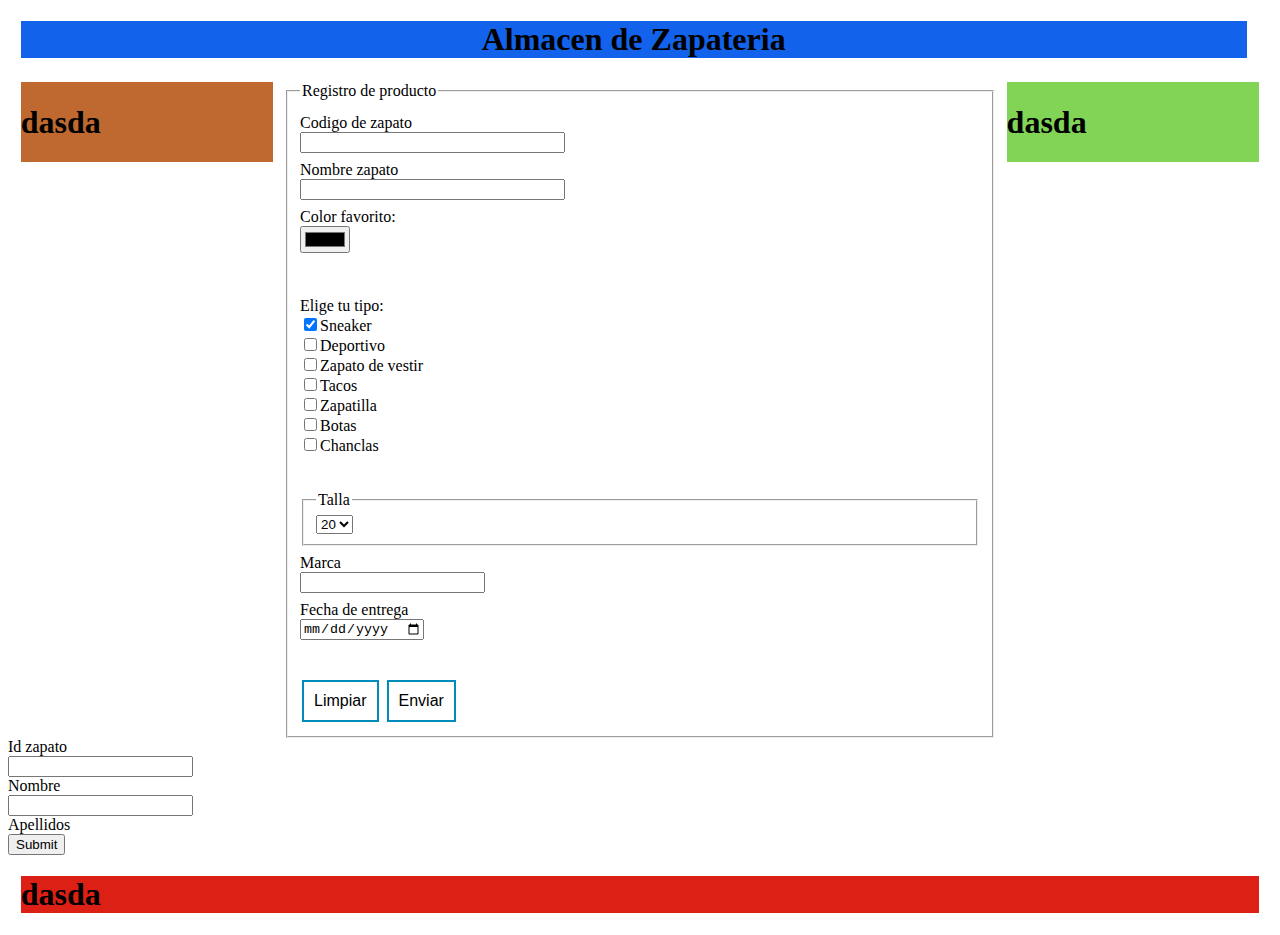
==== index.html @ 8309de7c "Add files via upload" ====
<!DOCTYPE html>
<html lang="es">
<head>
	<meta charset="UTF-8">
	<title>Almacen de Zaapateria</title>
	<link rel="shortcut icon" href="Recursos/RelojAIcono.png" type="image/x-icon"> <!-- Icono en pestaña -->
	<link rel="stylesheet" href="./Css/estilos.css">
</head>

<body>

    <div class="nav">
        <h1>Almacen de Zapateria</h1>
    </div>

    <div class="sectionD">
        <h1>dasda</h1>
    </div>

    <div class="sectionI">
        <h1>dasda</h1>
       
    </div>

    <div class="sidebar">
        <head>
            <meta charset="utf-8">
            <meta name="description" content="MAMH">
            <meta name="keywords" content="">
            <meta name="viewport" content="width=device-width, initial-scale=1.0">
            <title></title>
            <style>
               
            </style>
        
          </head>
        <body>
            <form class="form" action="/action_page.php" method="get" target="_blank">
                <fieldset>
                <legend>Registro de producto</legend>
                
                <label for="codigo">Codigo de zapato</label>
                <input type="text"  id="codigo" name="codigo" size ="30"/>

                <label for="nombre">Nombre zapato</label>
                <input type="text"  id="nombre" name="nombre" size ="30"/>

                <label for="txtColor">Color favorito:</label>
			<input type="color" id="txtColor" name="txtColor"/><br/>
        
            <br>
              <br>

              <label>
                  Elige tu tipo: <br>
                  <input type="checkbox" value="sneaker" checked>Sneaker <br>
                  <input type="checkbox" value="deportivo">Deportivo <br>
                  <input type="checkbox" value="zapato de vestir">Zapato de vestir <br>
                  <input type="checkbox" value="tacos">Tacos <br>
                  <input type="checkbox" value="zapatilla">Zapatilla <br>
                  <input type="checkbox" value="botas">Botas <br>
                  <input type="checkbox" value="chanclas">Chanclas <br>
              </label>

              <br>



              <br>
        
        
            <fieldset>
                <legend>Talla</legend>
                <select class="tipo" name="tipo">
                    <option value="19">19</option>
                    <option value="20" selected>20</option>
                    <option value="21">21</option>
                    <option value="22">22</option>
                    <option value="23">23</option>
                    <option value="24">24</option>
                    <option value="25">25</option>
                    <option value="26">26</option>
                    <option value="27">27</option>
                    <option value="28">28</option>
                    <option value="29">29</option>
                </select>
            </fieldset>

        
                <label for="contrasena">Marca</label>
                <input type="password" id="contrasena" name="password"/><br>

                <label for="contrasena">Fecha de entrega</label>
                <input type="date" name="fecha" value=""> <br><br><br>
        
        <div>
            <button type="submit" class="boton1" form="form1" value="enviar"><span>Limpiar</span></button>
            <!--disabled-->

            <button type="submit" class="boton1" form="form1" value="enviar"><span>Enviar</span></button>

        </div>
               
                </fieldset>
              </form>

              <FORM METHOD="POST" ACTION="Datos.html">
                
                Id zapato<br>
                <INPUT TYPE="TEXT" NAME="codigo"><br>
                
                Nombre<br>
                <INPUT TYPE="TEXT" NAME="nombre"><br>
                    
                Apellidos<br>
                <INPUT TYPE="SUBMIT">
                </FORM>
                
          </body>
    </div>


    <div class="footer">
        <h1>dasda</h1>
    </div>
</body>
</html>
---- Css/estilos.css ----
.nav,
.sectionD,
.sectionI,
.siderbar,
.footer {
 margin: 0 1% 24px 1%;
 background-color: black;
}

.nav {
 width: 97%;
 clear: both;
 background-color: rgb(19, 98, 235);
 text-align: center;
}

.sectionD {
 float: right;
 width: 20%;
 height: max-content;
 background-color: rgb(130, 212, 86);
}

.sectionI {
    float: left;
    width: 20%;
    height: 100%;
    background-color: rgb(191, 104, 47);
   }

.siderbar {
 float: right;
 width: 30%;
 background-color: rgb(253, 18, 245);
}

.footer {
 clear: both;
 margin-bottom: 0;
 background-color: rgb(221, 32, 22);
}






.boton1 {
    background-color: #4CAF50;
    border: none;
    color: white;
    padding: 10px ;
    text-align: center;
    text-decoration: none;
    display: inline-block;
    font-size: 16px;
    margin: 4px 2px;
    -webkit-transition-duration: 0.4s; /* Safari */
    transition-duration: 0.4s;
    cursor: pointer;
    background-color: white;
    color: black;
    border: 2px solid #008CBA;
}

    .boton1:hover span{
      padding-right: 50px;
      box-shadow: 0 12px 16px 0 rgba(0,0,0,0.24), 0 17px 50px 0 rgba(0,0,0,0.19);
    }

      .boton1 span {
        cursor: pointer;
        display: inline-block;
        position: relative;
        transition: 0.5s;
      }

      .boton1 span:after {
        content: '\00bb';
        position: absolute;
        opacity: 0;
        top: 0;
        right: -20px;
        transition: 0.5s;
      }

      .boton1:hover span:after {
        opacity: 1;
        right: 0;
      }

      label {
        display: block;
        margin: .5em 0 0 0;
        }

      .btn {
        display: block;
        margin: 1em 0;
        }
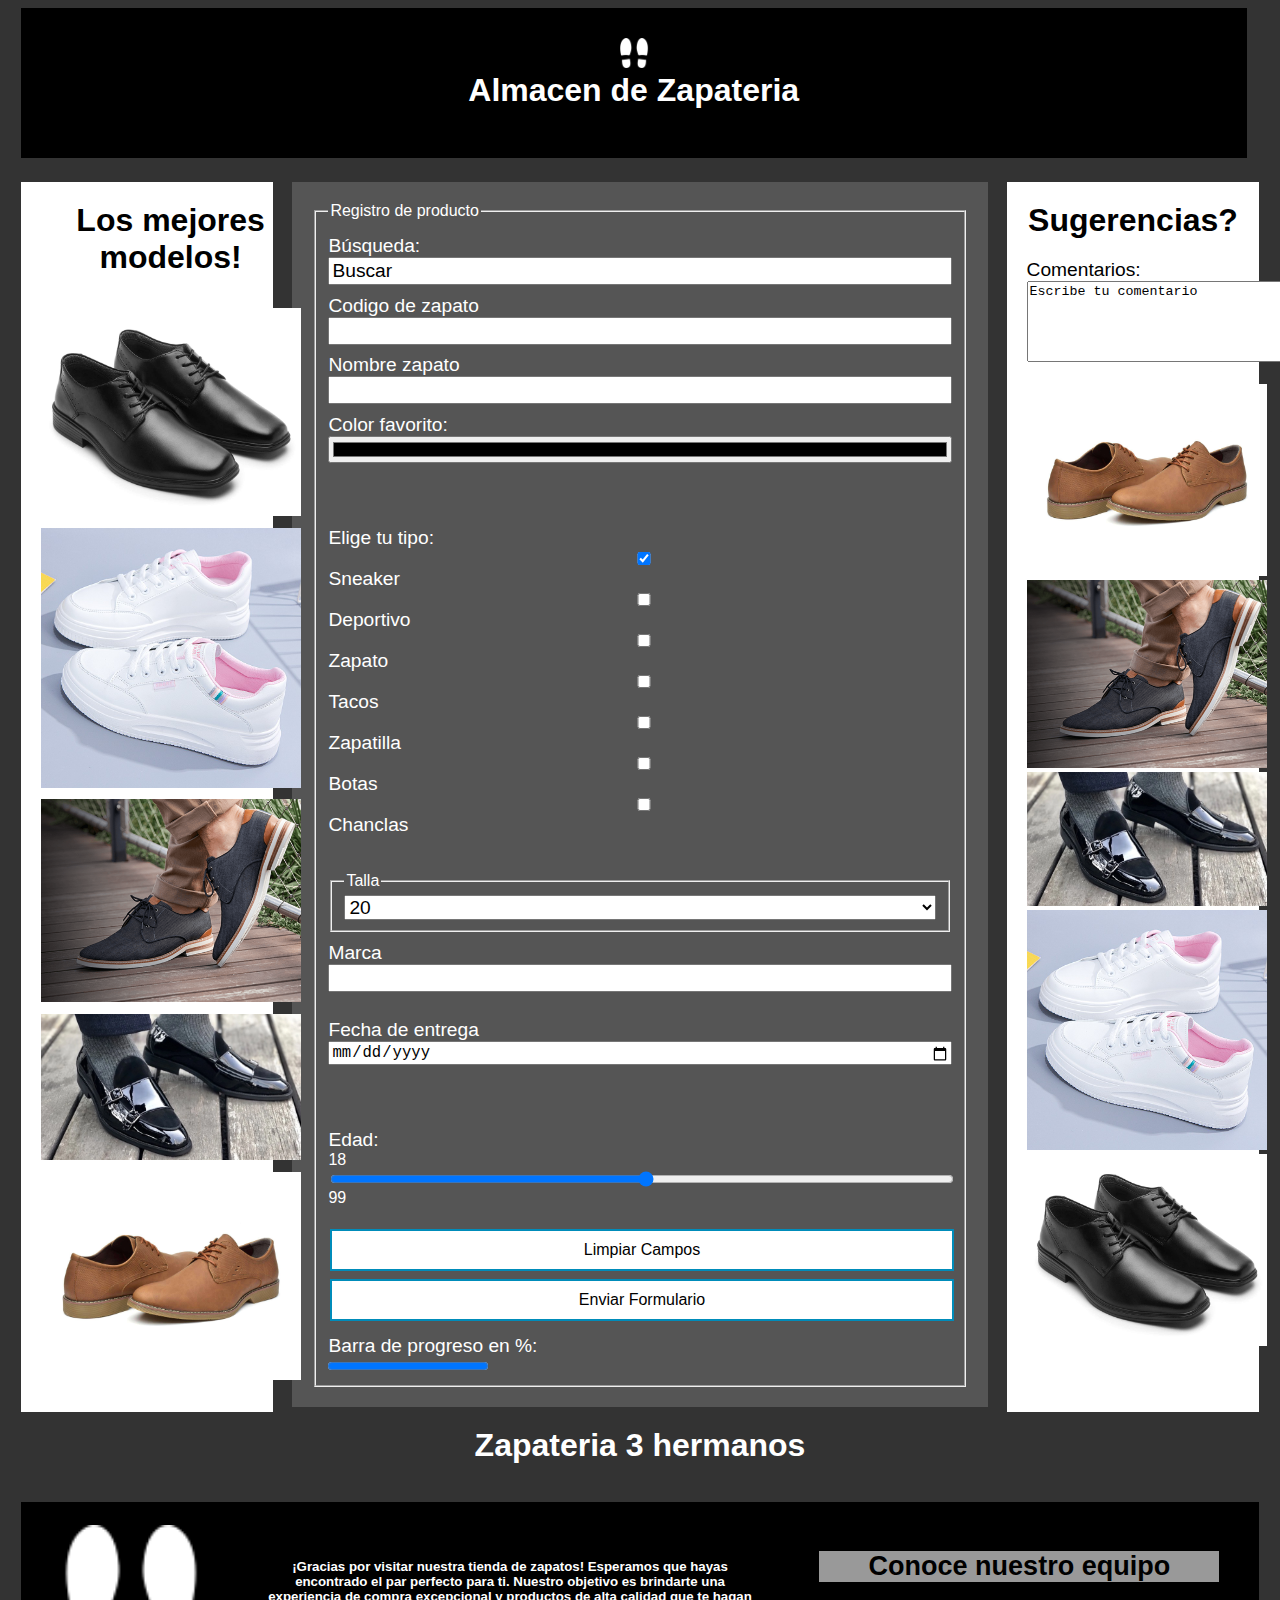
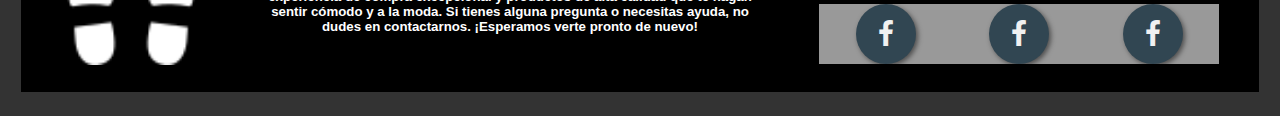
==== commit 53f6e27b: "Add files via upload" ====
--- a/index.html
+++ b/index.html
@@ -2,29 +2,52 @@
 <html lang="es">
 <head>
 	<meta charset="UTF-8">
-	<title>Almacen de Zaapateria</title>
+	<title>Almacen de Zapateria</title>
 	<link rel="shortcut icon" href="Recursos/RelojAIcono.png" type="image/x-icon"> <!-- Icono en pestaña -->
 	<link rel="stylesheet" href="./Css/estilos.css">
+    <link rel="stylesheet" href="https://stackpath.bootstrapcdn.com/font-awesome/4.7.0/css/font-awesome.min.css"> <!--Link ruta absoluta (Icons)-->
 </head>
 
+
+
+
+
 <body>
-
     <div class="nav">
+        <img width="30" src="./Img/zapato.png" alt="Foto Zapato">
         <h1>Almacen de Zapateria</h1>
     </div>
 
+       <div class="sectionI">
+        <h1>Los mejores modelos!</h1>
+        <img width="260" src="./Img/zapato1.jpg" alt="Foto Zapato">
+        <img width="260" src="./Img/zapato2.jpeg" alt="Foto Zapato">
+        <img width="260" src="./Img/zapato3.png" alt="Foto Zapato">
+        <img width="260" src="./Img/zapato4.webp" alt="Foto Zapato">
+        <img width="260" src="./Img/zapato5.jpg" alt="Foto Zapato">
+
+       
+    </div>
+    
     <div class="sectionD">
-        <h1>dasda</h1>
+        <h1>Sugerencias?</h1>
+
+        
+            <label for="txtComent">Comentarios: </label>
+            <textarea id="idComent" name="txtComent" cols="32" rows="5">Escribe tu comentario</textarea><br><br>
+
+            <img width="240" src="./Img/zapato5.jpg" alt="Foto Zapato">
+            <img width="240" src="./Img/zapato3.png" alt="Foto Zapato">
+            <img width="240" src="./Img/zapato4.webp" alt="Foto Zapato">
+            <img width="240" src="./Img/zapato2.jpeg" alt="Foto Zapato">
+            <img width="240" src="./Img/zapato1.jpg" alt="Foto Zapato">
+    
     </div>
 
-    <div class="sectionI">
-        <h1>dasda</h1>
-       
-    </div>
 
     <div class="sidebar">
         <head>
-            <meta charset="utf-8">
+            <meta charset="utf-8"> 
             <meta name="description" content="MAMH">
             <meta name="keywords" content="">
             <meta name="viewport" content="width=device-width, initial-scale=1.0">
@@ -33,95 +56,112 @@
                
             </style>
         
-          </head>
+       </head>
+     
         <body>
-            <form class="form" action="/action_page.php" method="get" target="_blank">
+             <form action="enviar.php" method="post">
                 <fieldset>
                 <legend>Registro de producto</legend>
+
+               
+                <label for="txtBusca">B&uacute;squeda: </label>
+                <input type="search" id="idBusqueda" name="txtBusqueda" value="Buscar">
+             
                 
                 <label for="codigo">Codigo de zapato</label>
-                <input type="text"  id="codigo" name="codigo" size ="30"/>
+                <input type="text"  name="codigo" size ="30"/>
 
                 <label for="nombre">Nombre zapato</label>
-                <input type="text"  id="nombre" name="nombre" size ="30"/>
+                <input type="text"   name="nombre" size ="30"/>
 
                 <label for="txtColor">Color favorito:</label>
-			<input type="color" id="txtColor" name="txtColor"/><br/>
+			<input type="color" name="color" /><br/>
         
             <br>
               <br>
-
               <label>
                   Elige tu tipo: <br>
-                  <input type="checkbox" value="sneaker" checked>Sneaker <br>
-                  <input type="checkbox" value="deportivo">Deportivo <br>
-                  <input type="checkbox" value="zapato de vestir">Zapato de vestir <br>
-                  <input type="checkbox" value="tacos">Tacos <br>
-                  <input type="checkbox" value="zapatilla">Zapatilla <br>
-                  <input type="checkbox" value="botas">Botas <br>
-                  <input type="checkbox" value="chanclas">Chanclas <br>
-              </label>
+                  <input type="checkbox" name="sneaker" checked>Sneaker <br>
+                  <input type="checkbox" name="deportivo">Deportivo <br>
+                  <input type="checkbox" name="zapato">Zapato <br>
+                  <input type="checkbox" name="tacos">Tacos <br>
+                  <input type="checkbox" name="zapatilla">Zapatilla <br>
+                  <input type="checkbox" name="botas">Botas <br>
+                  <input type="checkbox" name="chanclas">Chanclas <br>
+                </label>
+              <br>
+           <br>
+ 
+           
+           <fieldset>
+            <legend>Talla</legend>
+            <select name="talla" id="">
+                <option value="19">19</option>
+                <option value="20" selected>20</option>
+                <option value="21">21</option>
+                <option value="22">22</option>
+                <option value="23">23</option>
+                <option value="24">24</option>
+                <option value="25">25</option>
+                <option value="26">26</option>
+                <option value="27">27</option>
+                <option value="28">28</option>
+                <option value="29">29</option>
+            </select>
+        </fieldset>
 
-              <br>
+          
+            <label for="">Marca</label>
+            <input type="text" name="marca"/><br>
+        
+           
+                <label for="">Fecha de entrega</label>
+                <input type="date" name="fecha" value=""> <br><br><br>
 
 
+                <label for="txtEdad"> Edad: </label>
+                18
+                <input type="range" id="idRango" name="txtEdad" min="18" max="99"/>
+                99
+                <br>
+                <br>
 
-              <br>
+                  
+                <input type="reset" class= "boton1" value="Limpiar Campos">
+                <input type="submit" class="boton1" value="Enviar Formulario">
+
+                <label for="bar">Barra de progreso en %: </label>
+                <progress value="100" max="100" id="idbar" title="100%"/> 
+                <br>
+                <br>
+              
+              
+            
+              
+    </form>
+   </div> 
         
+    
+
+   <header> <h1>Zapateria 3 hermanos</h1><br></header>
+    <div class="footer">
+   
         
-            <fieldset>
-                <legend>Talla</legend>
-                <select class="tipo" name="tipo">
-                    <option value="19">19</option>
-                    <option value="20" selected>20</option>
-                    <option value="21">21</option>
-                    <option value="22">22</option>
-                    <option value="23">23</option>
-                    <option value="24">24</option>
-                    <option value="25">25</option>
-                    <option value="26">26</option>
-                    <option value="27">27</option>
-                    <option value="28">28</option>
-                    <option value="29">29</option>
-                </select>
-            </fieldset>
 
-        
-                <label for="contrasena">Marca</label>
-                <input type="password" id="contrasena" name="password"/><br>
-
-                <label for="contrasena">Fecha de entrega</label>
-                <input type="date" name="fecha" value=""> <br><br><br>
-        
+        <div><img width="140" src="./Img/zapato.png" alt="Foto Zapato"></div>
+        <div><h5>¡Gracias por visitar nuestra tienda de zapatos! Esperamos que hayas encontrado el par perfecto para ti. Nuestro objetivo es brindarte una experiencia de compra excepcional y productos de alta calidad que te hagan sentir cómodo y a la moda. Si tienes alguna pregunta o necesitas ayuda, no dudes en contactarnos. ¡Esperamos verte pronto de nuevo!</h5></div>
         <div>
-            <button type="submit" class="boton1" form="form1" value="enviar"><span>Limpiar</span></button>
-            <!--disabled-->
-
-            <button type="submit" class="boton1" form="form1" value="enviar"><span>Enviar</span></button>
+            <div class="TituloCon">
+                <h2>Conoce nuestro equipo</h2>
+                </div>
+            <section class="buttons">
+                <a href="https://www.facebook.com/josue.morenomagdaleno" class="fa fa-facebook"></a>
+                <a href="https://www.facebook.com/Mariel.Rivera.26" class="fa fa-facebook">	</a>
+                <a href="https://www.facebook.com/profile.php?id=100004854348522" class="fa fa-facebook"></a>
+            </section>
+        </div>
+    
 
         </div>
-               
-                </fieldset>
-              </form>
-
-              <FORM METHOD="POST" ACTION="Datos.html">
-                
-                Id zapato<br>
-                <INPUT TYPE="TEXT" NAME="codigo"><br>
-                
-                Nombre<br>
-                <INPUT TYPE="TEXT" NAME="nombre"><br>
-                    
-                Apellidos<br>
-                <INPUT TYPE="SUBMIT">
-                </FORM>
-                
-          </body>
-    </div>
-
-
-    <div class="footer">
-        <h1>dasda</h1>
-    </div>
 </body>
 </html>--- a/Css/estilos.css
+++ b/Css/estilos.css
@@ -1,51 +1,125 @@
+
+
+body{
+  
+background-image: linear-gradient(
+	to bottom right,
+	#ffffff 0%,
+	rgb(255, 255, 255) 10%,
+	#ffffff 20%,
+	#ffffff 30%,
+	#fefefe 40%,
+	#ffffff 50%,
+	#ffffff 60%,
+	#b9b9b9 70%,
+	#989696 80%,
+	#505050 90%
+
+
+    /*
+	#5eddf4 0%,
+	#7be1f3 10%,
+	#95e3f1 20%,
+	#bcedf6 30%,
+	#c2edf5 40%,
+	#f1c7f1 50%,
+	#f0afee 60%,
+	#ee8eeb 70%,
+	#f779f3 80%,
+	#ec70d9 90%
+	*/
+
+	);
+	background-size: 200% 200%;
+
+	animation: movimiento 5s linear infinite alternate;
+}	
+	@keyframes movimiento{
+	from {
+		background-position: 0 0;
+	}
+	to{
+		background-position: 100% 100%;
+	}
+
+}
+
+
+
 .nav,
 .sectionD,
 .sectionI,
 .siderbar,
 .footer {
  margin: 0 1% 24px 1%;
- background-color: black;
+
 }
 
 .nav {
+  justify-content: center;
+text-align: center;
+align-items: center;
  width: 97%;
  clear: both;
- background-color: rgb(19, 98, 235);
+ height: 150px;
+ padding: 30px;
+ background-color: rgb(0, 0, 0);
  text-align: center;
 }
 
 .sectionD {
  float: right;
  width: 20%;
- height: max-content;
- background-color: rgb(130, 212, 86);
+ height: 1230px;
+ color: #000000;
+ padding: 20px;
+ background-color: rgb(255, 255, 255);
+}
+
+.idComent{
+  width: 30px;
 }
 
 .sectionI {
     float: left;
     width: 20%;
-    height: 100%;
-    background-color: rgb(191, 104, 47);
+    display:grid;
+    height: 1230px;
+    color: #000000;
+    padding: 20px;
+    background-color: rgb(255, 255, 255);
    }
 
-.siderbar {
- float: right;
- width: 30%;
- background-color: rgb(253, 18, 245);
-}
-
-.footer {
- clear: both;
- margin-bottom: 0;
- background-color: rgb(221, 32, 22);
-}
-
-
-
-
-
-
-.boton1 {
+  
+  .siderbar {
+  float: right;
+  width: 30%;
+  height: 100%;
+
+
+  background-color: rgb(255, 255, 255);
+  }
+
+  .footer {
+  clear: both;
+  margin-bottom: 0;
+  background-color: rgb(0, 0, 0);
+  height: 190px;
+  display:flex;
+  padding: 40px;
+  align-items: center;
+  text-align: center;
+
+  }
+
+
+  h5{
+    padding: 60px;
+  }
+
+ 
+
+.boton1{
     background-color: #4CAF50;
     border: none;
     color: white;
@@ -64,7 +138,7 @@
 }
 
     .boton1:hover span{
-      padding-right: 50px;
+      padding-left: 50px;
       box-shadow: 0 12px 16px 0 rgba(0,0,0,0.24), 0 17px 50px 0 rgba(0,0,0,0.19);
     }
 
@@ -98,3 +172,78 @@
         display: block;
         margin: 1em 0;
         }
+        /*Estilo del php*/
+
+
+        * {
+          box-sizing: border-box;
+        }
+        body {
+          background: #333;
+          color: white;
+          font-family: sans-serif;
+        }
+        
+        form {
+          width: 55%;
+          margin: auto;
+          background: #555;
+          padding: 20px;
+          margin-top: 20px;
+          margin-bottom: 20px;
+        }
+
+
+        h1 {
+          text-align: center;
+          margin-bottom: 20px;
+          margin-top: 0;
+        }
+        
+        label, input,select {
+          width: 100%;
+          display: block;
+          font-size: 1.2em;
+        }* {
+          box-sizing: border-box;
+        }
+
+        
+        body {
+          background: #333;
+          color: white;
+          font-family: sans-serif;
+        }
+    
+
+        .TituloCon{
+          font-size: large;
+          color:#000000 ;
+          background-color:  rgb(153, 153, 153);
+          text-align: center;
+
+          width:100%;
+	
+        }
+
+        .buttons a {
+          text-decoration: none;
+          font-size: 28px;
+          width: 60px;
+          height: 60px;
+          line-height: 60px;
+          text-align: center;
+          background: #314652;
+          color: #f1f1f1;
+          border-radius: 50%;
+          box-shadow: 2px 2px 5px rgba(0, 0, 0, .5);
+          transition: all .4s ease-in-out;
+        }
+
+        .buttons {
+          min-width: 400px;
+          display: flex;
+          justify-content: space-around;
+
+          background-color: rgb(153, 153, 153);
+        }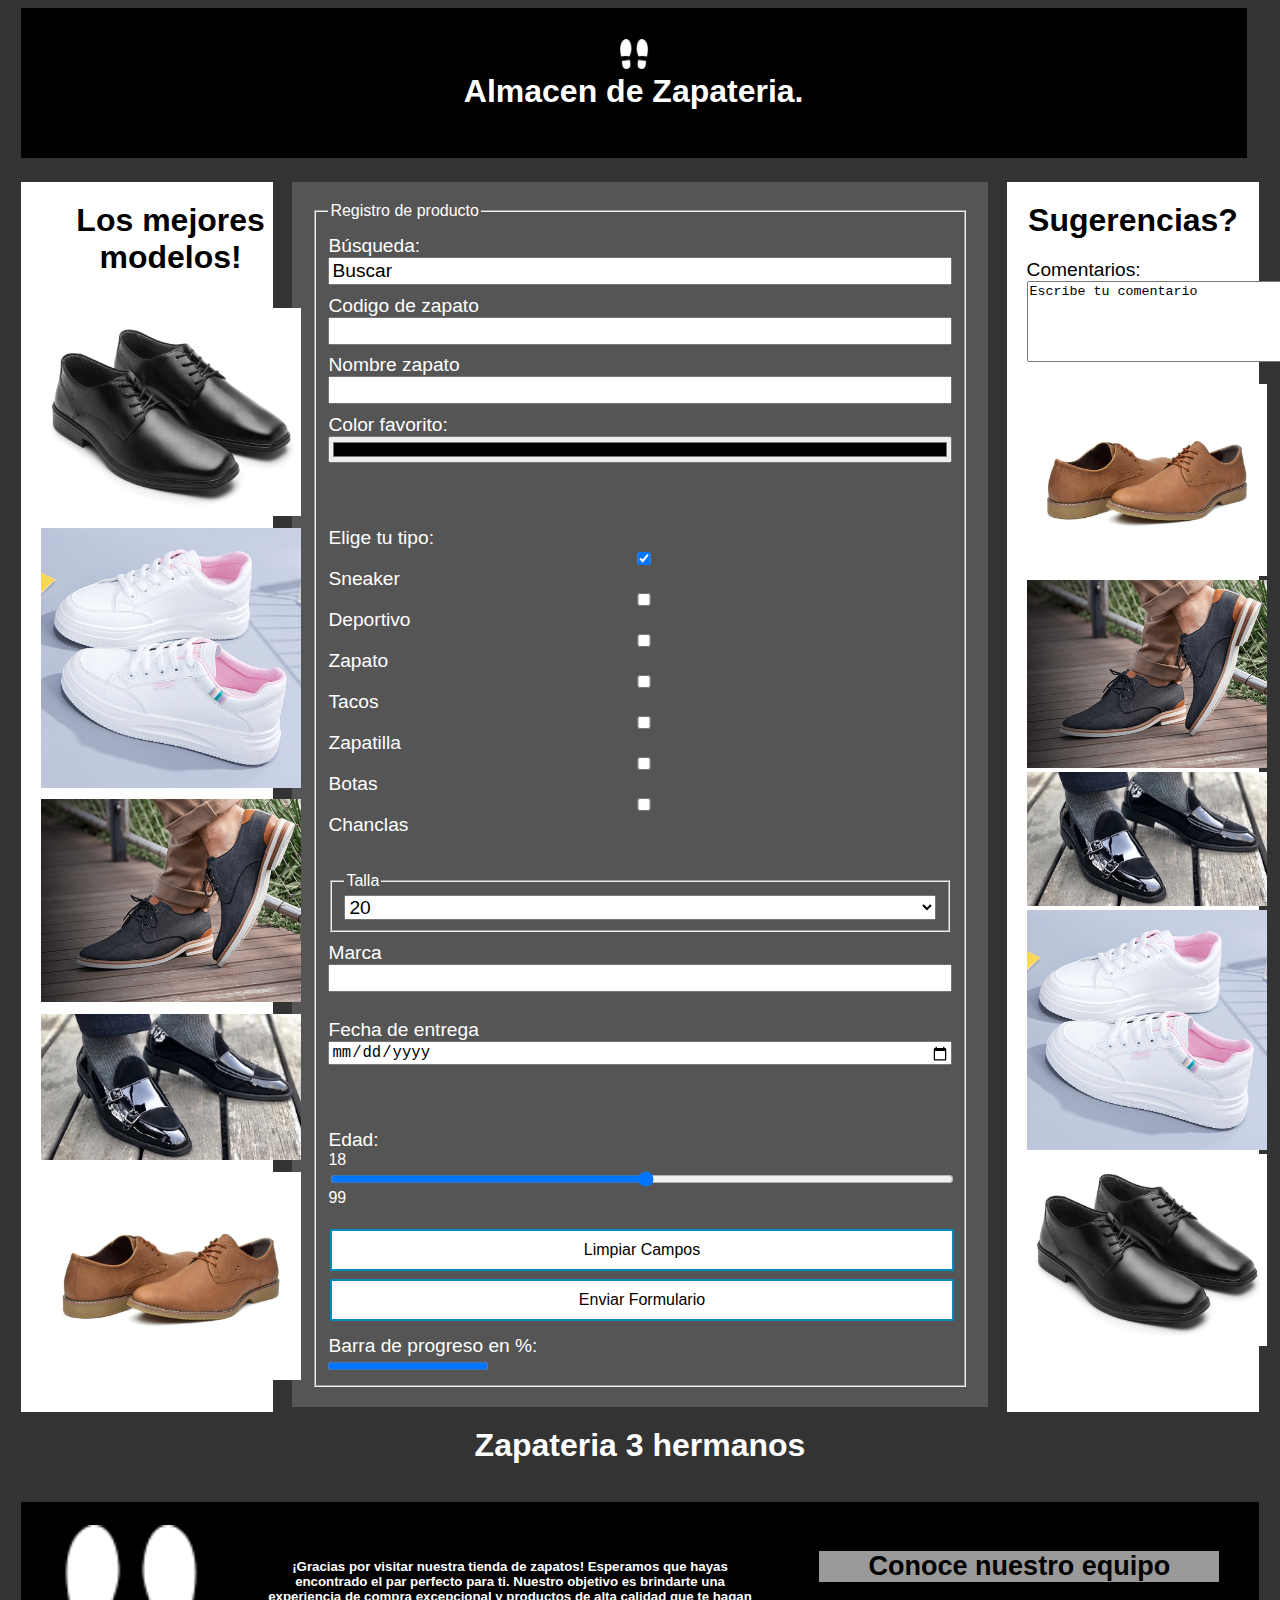
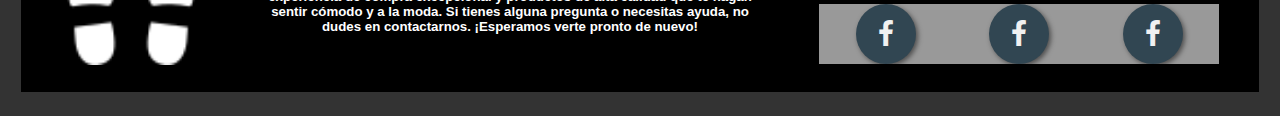
==== commit fe92f47e: "Update index.html" ====
--- a/index.html
+++ b/index.html
@@ -2,7 +2,7 @@
 <html lang="es">
 <head>
 	<meta charset="UTF-8">
-	<title>Almacen de Zapateria</title>
+	<title>Almacen de Zapateria.</title>
 	<link rel="shortcut icon" href="Recursos/RelojAIcono.png" type="image/x-icon"> <!-- Icono en pestaña -->
 	<link rel="stylesheet" href="./Css/estilos.css">
     <link rel="stylesheet" href="https://stackpath.bootstrapcdn.com/font-awesome/4.7.0/css/font-awesome.min.css"> <!--Link ruta absoluta (Icons)-->
@@ -15,7 +15,7 @@
 <body>
     <div class="nav">
         <img width="30" src="./Img/zapato.png" alt="Foto Zapato">
-        <h1>Almacen de Zapateria</h1>
+        <h1>Almacen de Zapateria.</h1>
     </div>
 
        <div class="sectionI">
@@ -164,4 +164,4 @@
 
         </div>
 </body>
-</html>+</html>
--- a/Css/estilos.css
+++ b/Css/estilos.css
@@ -62,7 +62,7 @@
  width: 97%;
  clear: both;
  height: 150px;
- padding: 30px;
+ padding: 31px;
  background-color: rgb(0, 0, 0);
  text-align: center;
 }
@@ -246,4 +246,4 @@
           justify-content: space-around;
 
           background-color: rgb(153, 153, 153);
-        }+        }
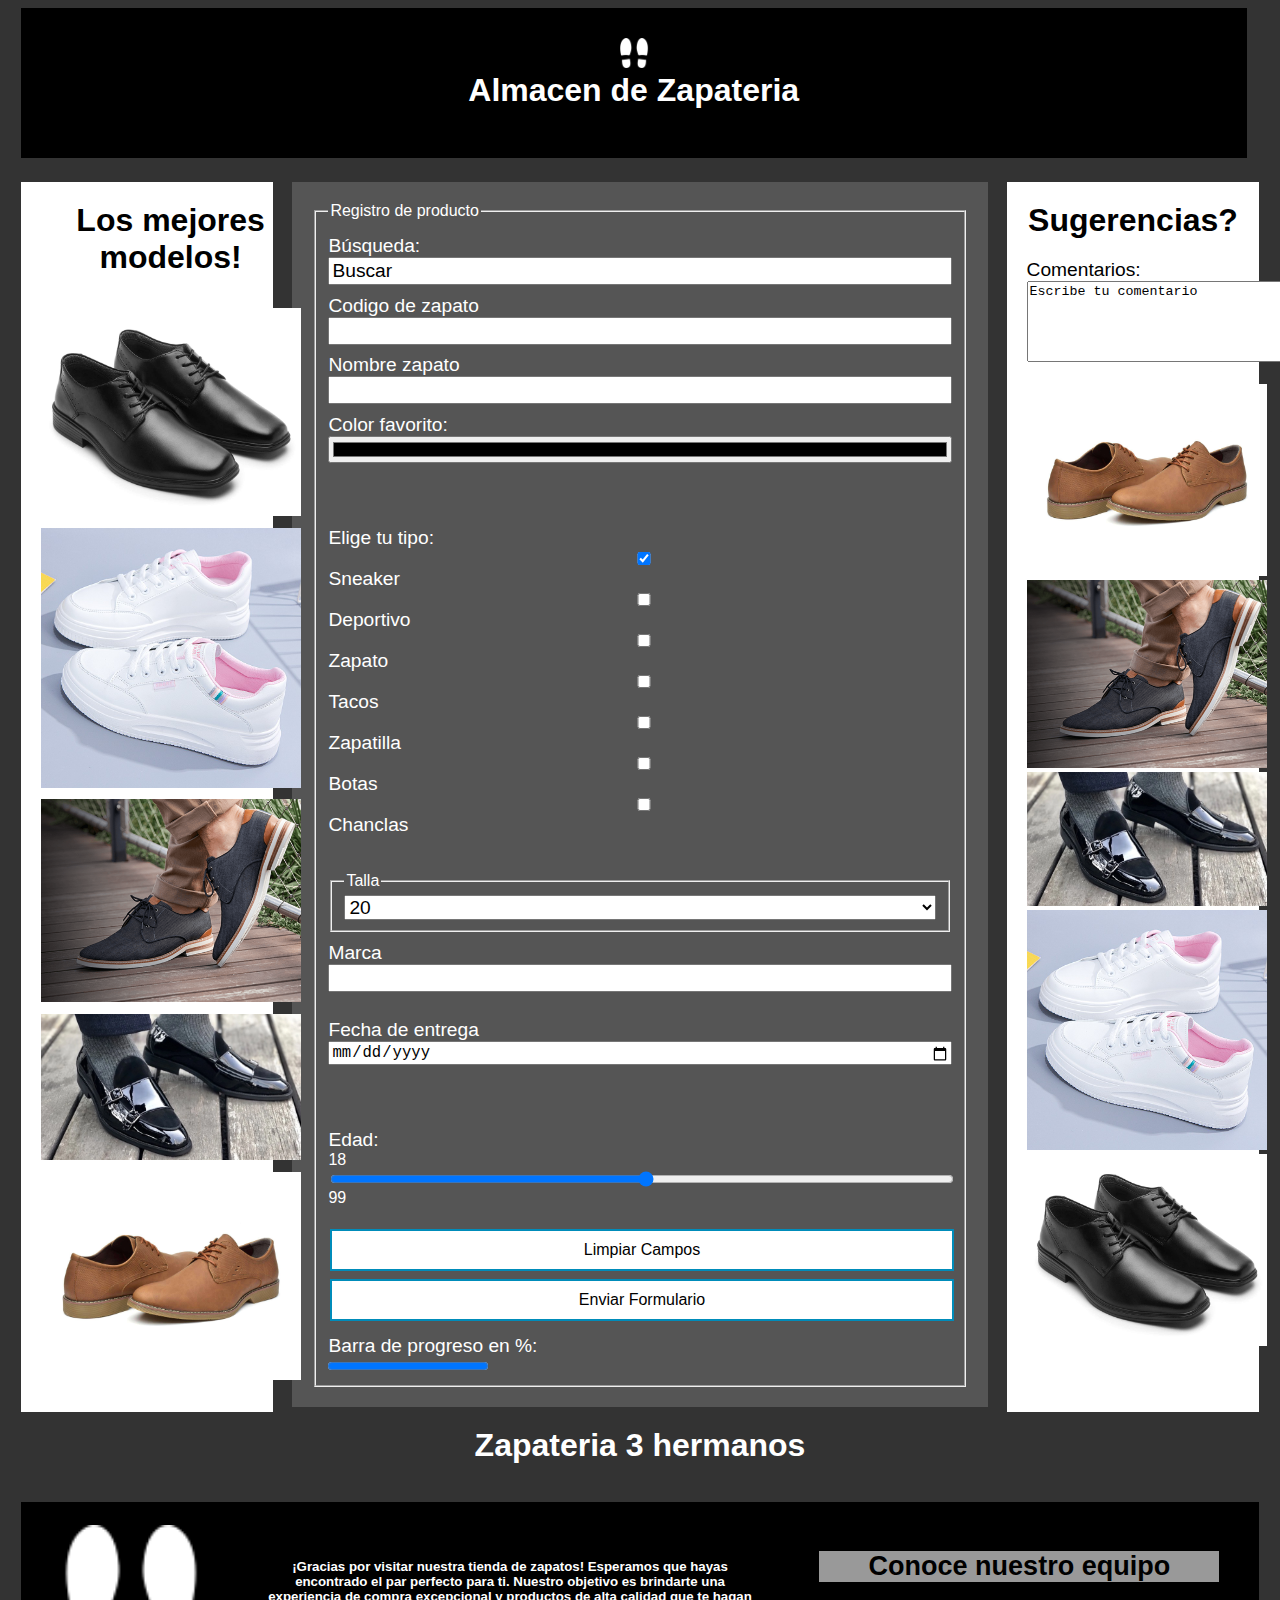
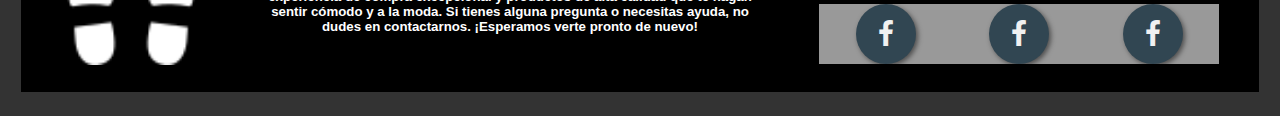
==== commit 536572f6: "Add files via upload" ====
--- a/index.html
+++ b/index.html
@@ -2,7 +2,7 @@
 <html lang="es">
 <head>
 	<meta charset="UTF-8">
-	<title>Almacen de Zapateria.</title>
+	<title>Almacen de Zapateria</title>
 	<link rel="shortcut icon" href="Recursos/RelojAIcono.png" type="image/x-icon"> <!-- Icono en pestaña -->
 	<link rel="stylesheet" href="./Css/estilos.css">
     <link rel="stylesheet" href="https://stackpath.bootstrapcdn.com/font-awesome/4.7.0/css/font-awesome.min.css"> <!--Link ruta absoluta (Icons)-->
@@ -15,7 +15,7 @@
 <body>
     <div class="nav">
         <img width="30" src="./Img/zapato.png" alt="Foto Zapato">
-        <h1>Almacen de Zapateria.</h1>
+        <h1>Almacen de Zapateria</h1>
     </div>
 
        <div class="sectionI">
@@ -164,4 +164,4 @@
 
         </div>
 </body>
-</html>
+</html>--- a/Css/estilos.css
+++ b/Css/estilos.css
@@ -62,7 +62,7 @@
  width: 97%;
  clear: both;
  height: 150px;
- padding: 31px;
+ padding: 30px;
  background-color: rgb(0, 0, 0);
  text-align: center;
 }
@@ -246,4 +246,4 @@
           justify-content: space-around;
 
           background-color: rgb(153, 153, 153);
-        }
+        }